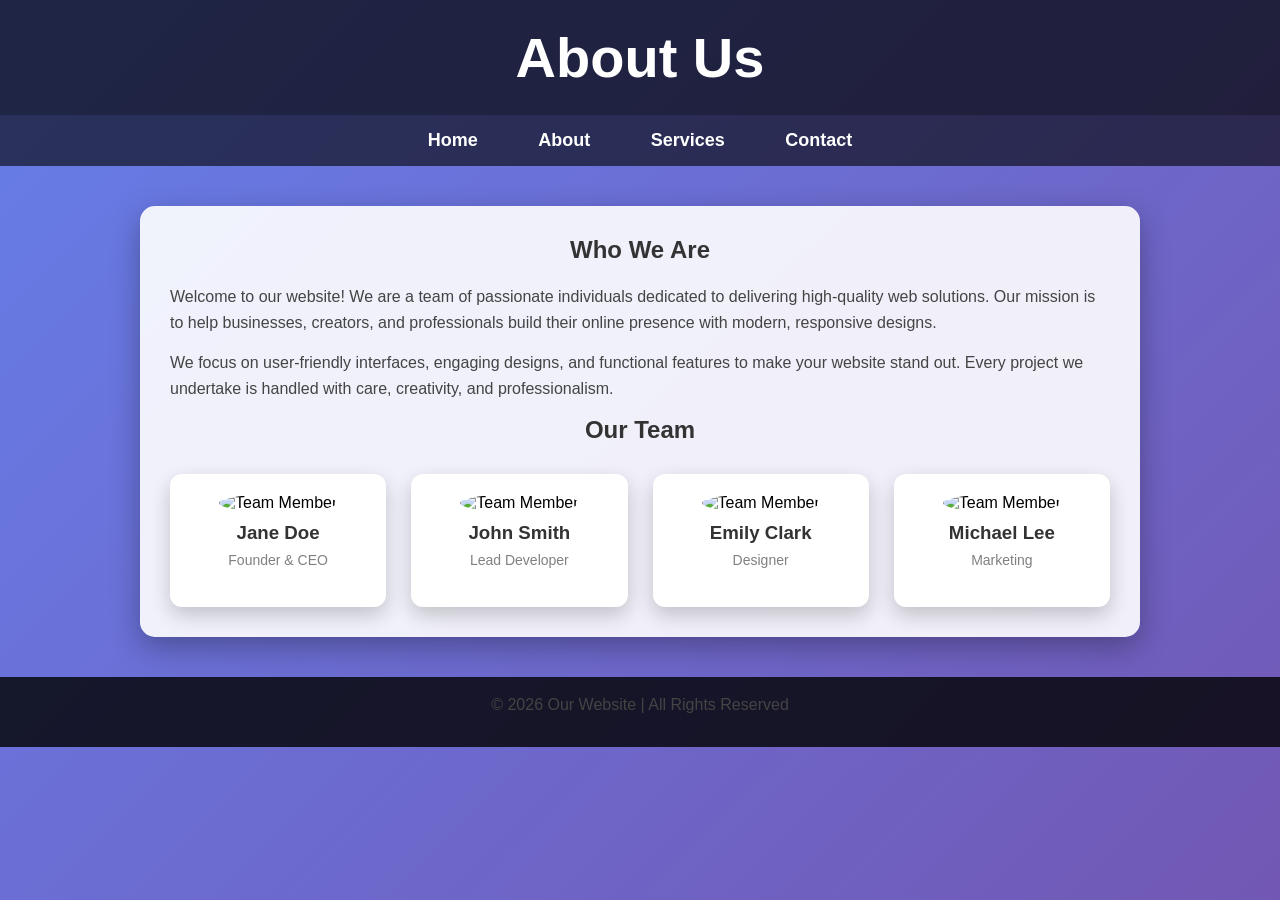
==== templates/about.html @ 02515e5c "Initial commit" ====
<!DOCTYPE html>
<html>
<head>
<title>About Us</title>

<style>
*{
    margin:0;
    padding:0;
    box-sizing:border-box;
    font-family: Arial, sans-serif;
}

/* Body & Background */
body{
    background: linear-gradient(135deg, #667eea, #764ba2, #ff9a9e, #fad0c4);
    background-size: 400% 400%;
    animation: gradientBG 10s ease infinite;
    min-height: 100vh;
}

/* Background animation */
@keyframes gradientBG {
    0%{background-position:0% 50%;}
    50%{background-position:100% 50%;}
    100%{background-position:0% 50%;}
}

/* Header */
header{
    background: rgba(0,0,0,0.7);
    color: white;
    text-align: center;
    padding: 25px;
    font-size: 28px;
}

/* Navigation */
nav{
    background: rgba(0,0,0,0.6);
    text-align: center;
    padding: 15px;
}

nav a{
    color:white;
    text-decoration:none;
    margin:10px;
    font-weight:bold;
    font-size:18px;
    padding:8px 18px;
    border-radius:20px;
    transition:0.3s;
}

nav a:hover{
    background:white;
    color:#333;
}

/* Main Content */
.container{
    max-width: 1000px;
    margin: 40px auto;
    background: rgba(255,255,255,0.9);
    border-radius: 15px;
    padding: 30px;
    box-shadow: 0 10px 30px rgba(0,0,0,0.3);
    animation: fadeIn 1s ease;
}

@keyframes fadeIn{
    from{opacity:0; transform: translateY(-20px);}
    to{opacity:1; transform: translateY(0);}
}

h2{
    text-align:center;
    margin-bottom:20px;
    color:#333;
}

p{
    font-size:16px;
    line-height:1.6;
    color:#444;
    margin-bottom:15px;
}

/* Team Section */
.team{
    display: grid;
    grid-template-columns: repeat(auto-fit, minmax(200px,1fr));
    gap:25px;
    margin-top:30px;
}

.team-member{
    background:white;
    padding:20px;
    border-radius:12px;
    box-shadow:0 8px 20px rgba(0,0,0,0.2);
    text-align:center;
    transition:0.3s;
}

.team-member:hover{
    transform: translateY(-5px);
    box-shadow:0 12px 25px rgba(0,0,0,0.3);
}

.team-member img{
    width:120px;
    height:120px;
    border-radius:50%;
    margin-bottom:10px;
    object-fit:cover;
}

.team-member h3{
    margin-bottom:5px;
    color:#333;
}

.team-member p{
    font-size:14px;
    color:gray;
}

/* Footer */
footer{
    background: rgba(0,0,0,0.8);
    color:white;
    text-align:center;
    padding:15px;
    margin-top:40px;
}

</style>
</head>

<body>

<header>
    <h1>About Us</h1>
</header>

<nav>
    <a href="index.html">Home</a>
    <a href="about.html">About</a>
    <a href="services.html">Services</a>
    <a href="contact.html">Contact</a>
</nav>

<div class="container">
    <h2>Who We Are</h2>
    <p>Welcome to our website! We are a team of passionate individuals dedicated to delivering high-quality web solutions. Our mission is to help businesses, creators, and professionals build their online presence with modern, responsive designs.</p>
    <p>We focus on user-friendly interfaces, engaging designs, and functional features to make your website stand out. Every project we undertake is handled with care, creativity, and professionalism.</p>

    <h2>Our Team</h2>
    <div class="team">
        <div class="team-member">
            <img src="https://picsum.photos/id/1005/200/200" alt="Team Member">
            <h3>Jane Doe</h3>
            <p>Founder & CEO</p>
        </div>
        <div class="team-member">
            <img src="https://picsum.photos/id/1011/200/200" alt="Team Member">
            <h3>John Smith</h3>
            <p>Lead Developer</p>
        </div>
        <div class="team-member">
            <img src="https://picsum.photos/id/1012/200/200" alt="Team Member">
            <h3>Emily Clark</h3>
            <p>Designer</p>
        </div>
        <div class="team-member">
            <img src="https://picsum.photos/id/1013/200/200" alt="Team Member">
            <h3>Michael Lee</h3>
            <p>Marketing</p>
        </div>
    </div>
</div>

<footer>
    <p>© 2026 Our Website | All Rights Reserved</p>
</footer>

</body>
</html>
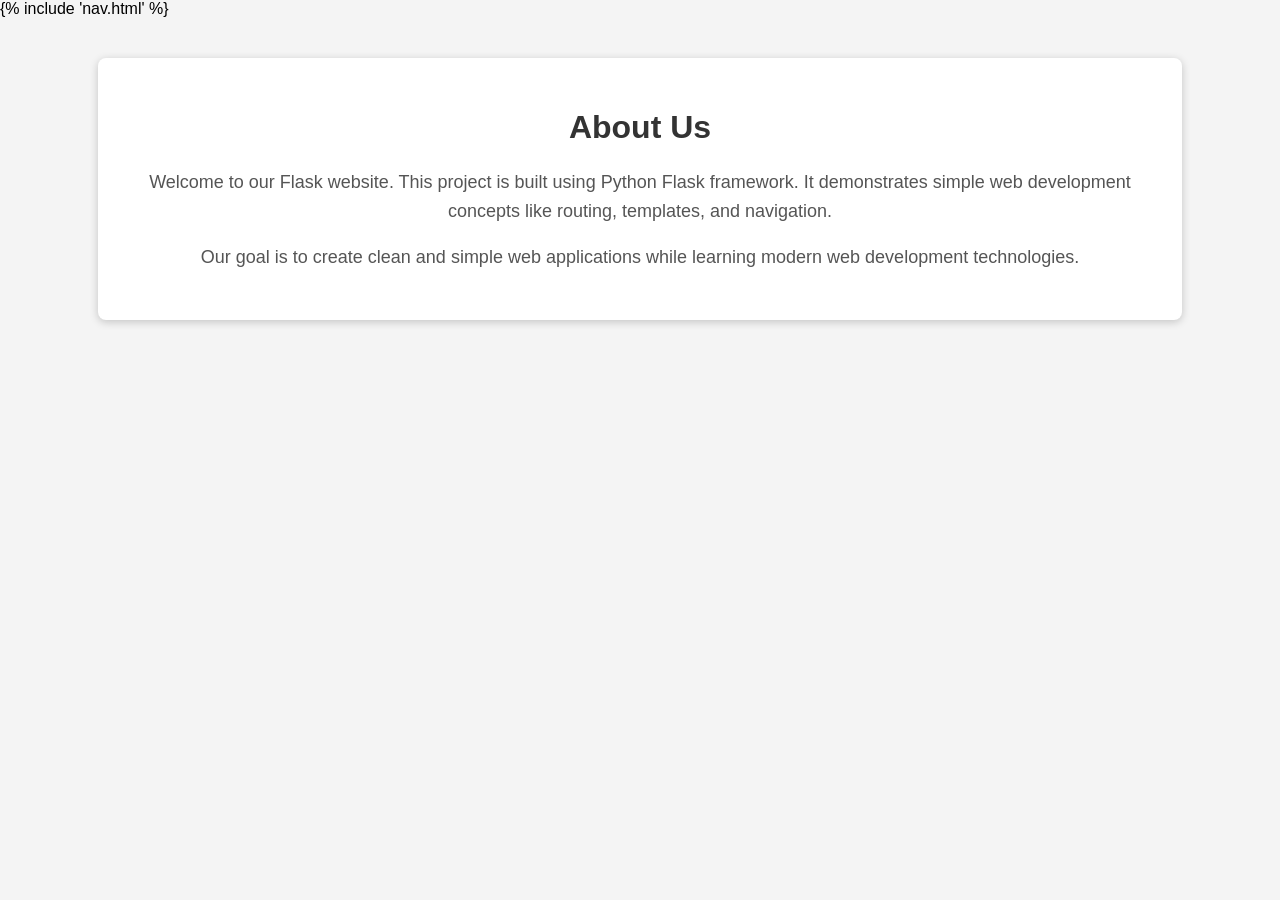
==== commit 910ac798: "Update templates and add redirect/url building utilities" ====
--- a/templates/about.html
+++ b/templates/about.html
@@ -1,190 +1,66 @@
 <!DOCTYPE html>
-<html>
+<html lang="en">
 <head>
-<title>About Us</title>
+<meta charset="UTF-8">
+<meta name="viewport" content="width=device-width, initial-scale=1.0">
+<title>About</title>
 
 <style>
-*{
+
+body{
     margin:0;
-    padding:0;
-    box-sizing:border-box;
-    font-family: Arial, sans-serif;
+    font-family:Arial, Helvetica, sans-serif;
+    background:#f4f4f4;
 }
 
-/* Body & Background */
-body{
-    background: linear-gradient(135deg, #667eea, #764ba2, #ff9a9e, #fad0c4);
-    background-size: 400% 400%;
-    animation: gradientBG 10s ease infinite;
-    min-height: 100vh;
+/* About section */
+
+.about-container{
+    width:80%;
+    margin:auto;
+    margin-top:40px;
+    background:white;
+    padding:30px;
+    border-radius:8px;
+    box-shadow:0 2px 8px rgba(0,0,0,0.2);
 }
 
-/* Background animation */
-@keyframes gradientBG {
-    0%{background-position:0% 50%;}
-    50%{background-position:100% 50%;}
-    100%{background-position:0% 50%;}
-}
-
-/* Header */
-header{
-    background: rgba(0,0,0,0.7);
-    color: white;
-    text-align: center;
-    padding: 25px;
-    font-size: 28px;
-}
-
-/* Navigation */
-nav{
-    background: rgba(0,0,0,0.6);
-    text-align: center;
-    padding: 15px;
-}
-
-nav a{
-    color:white;
-    text-decoration:none;
-    margin:10px;
-    font-weight:bold;
-    font-size:18px;
-    padding:8px 18px;
-    border-radius:20px;
-    transition:0.3s;
-}
-
-nav a:hover{
-    background:white;
+.about-container h1{
+    text-align:center;
     color:#333;
 }
 
-/* Main Content */
-.container{
-    max-width: 1000px;
-    margin: 40px auto;
-    background: rgba(255,255,255,0.9);
-    border-radius: 15px;
-    padding: 30px;
-    box-shadow: 0 10px 30px rgba(0,0,0,0.3);
-    animation: fadeIn 1s ease;
-}
-
-@keyframes fadeIn{
-    from{opacity:0; transform: translateY(-20px);}
-    to{opacity:1; transform: translateY(0);}
-}
-
-h2{
+.about-container p{
+    font-size:18px;
+    color:#555;
+    line-height:1.6;
     text-align:center;
-    margin-bottom:20px;
-    color:#333;
-}
-
-p{
-    font-size:16px;
-    line-height:1.6;
-    color:#444;
-    margin-bottom:15px;
-}
-
-/* Team Section */
-.team{
-    display: grid;
-    grid-template-columns: repeat(auto-fit, minmax(200px,1fr));
-    gap:25px;
-    margin-top:30px;
-}
-
-.team-member{
-    background:white;
-    padding:20px;
-    border-radius:12px;
-    box-shadow:0 8px 20px rgba(0,0,0,0.2);
-    text-align:center;
-    transition:0.3s;
-}
-
-.team-member:hover{
-    transform: translateY(-5px);
-    box-shadow:0 12px 25px rgba(0,0,0,0.3);
-}
-
-.team-member img{
-    width:120px;
-    height:120px;
-    border-radius:50%;
-    margin-bottom:10px;
-    object-fit:cover;
-}
-
-.team-member h3{
-    margin-bottom:5px;
-    color:#333;
-}
-
-.team-member p{
-    font-size:14px;
-    color:gray;
-}
-
-/* Footer */
-footer{
-    background: rgba(0,0,0,0.8);
-    color:white;
-    text-align:center;
-    padding:15px;
-    margin-top:40px;
 }
 
 </style>
+
 </head>
 
 <body>
 
-<header>
-    <h1>About Us</h1>
-</header>
+{% include 'nav.html' %}
 
-<nav>
-    <a href="index.html">Home</a>
-    <a href="about.html">About</a>
-    <a href="services.html">Services</a>
-    <a href="contact.html">Contact</a>
-</nav>
+<div class="about-container">
 
-<div class="container">
-    <h2>Who We Are</h2>
-    <p>Welcome to our website! We are a team of passionate individuals dedicated to delivering high-quality web solutions. Our mission is to help businesses, creators, and professionals build their online presence with modern, responsive designs.</p>
-    <p>We focus on user-friendly interfaces, engaging designs, and functional features to make your website stand out. Every project we undertake is handled with care, creativity, and professionalism.</p>
+<h1>About Us</h1>
 
-    <h2>Our Team</h2>
-    <div class="team">
-        <div class="team-member">
-            <img src="https://picsum.photos/id/1005/200/200" alt="Team Member">
-            <h3>Jane Doe</h3>
-            <p>Founder & CEO</p>
-        </div>
-        <div class="team-member">
-            <img src="https://picsum.photos/id/1011/200/200" alt="Team Member">
-            <h3>John Smith</h3>
-            <p>Lead Developer</p>
-        </div>
-        <div class="team-member">
-            <img src="https://picsum.photos/id/1012/200/200" alt="Team Member">
-            <h3>Emily Clark</h3>
-            <p>Designer</p>
-        </div>
-        <div class="team-member">
-            <img src="https://picsum.photos/id/1013/200/200" alt="Team Member">
-            <h3>Michael Lee</h3>
-            <p>Marketing</p>
-        </div>
-    </div>
+<p>
+Welcome to our Flask website. This project is built using Python Flask framework.
+It demonstrates simple web development concepts like routing, templates,
+and navigation.
+</p>
+
+<p>
+Our goal is to create clean and simple web applications while learning
+modern web development technologies.
+</p>
+
 </div>
-
-<footer>
-    <p>© 2026 Our Website | All Rights Reserved</p>
-</footer>
 
 </body>
 </html>
